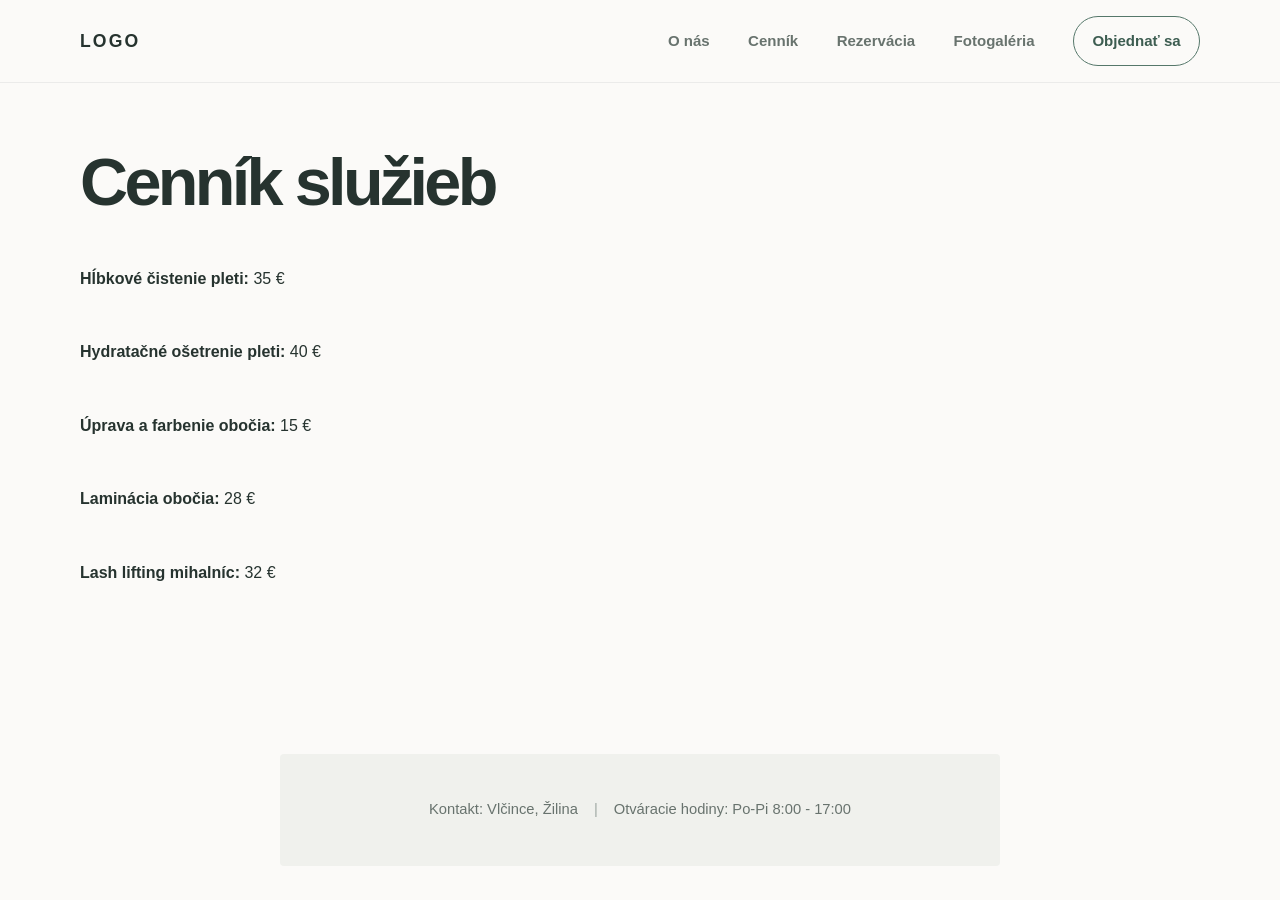
==== cennik.html @ 495a3561 "Rename Cenník to cennik.html" ====
<!DOCTYPE html>
<html lang="sk">
  <head>
    <meta charset="UTF-8" />
    <meta name="viewport" content="width=device-width, initial-scale=1.0" />
    <title>Cenník | Kozmetický salón</title>
    <link rel="stylesheet" href="styles.css" />
    <script src="script.js" defer></script>
  </head>
  <body>
    <header class="site-header">
      <div class="container header-inner">
        <a class="brand" href="index.html">LOGO</a>
        <button class="menu-toggle" type="button" aria-label="Otvoriť menu" aria-controls="site-nav" aria-expanded="false">
          <span></span><span></span><span></span>
        </button>
        <nav class="site-nav" id="site-nav" aria-label="Hlavná navigácia">
          <a href="o-nas.html">O nás</a>
          <a href="cennik.html">Cenník</a>
          <a href="rezervacia.html">Rezervácia</a>
          <a href="fotogaleria.html">Fotogaléria</a>
          <a class="nav-cta" href="rezervacia.html">Objednať sa</a>
        </nav>
      </div>
    </header>

    <main class="container" style="padding: 4rem 0;">
      <h1>Cenník služieb</h1>
      <div style="margin-top: 2rem; display: grid; gap: 1rem; max-width: 600px;">
        <p><strong>Hĺbkové čistenie pleti:</strong> 35 €</p>
        <p><strong>Hydratačné ošetrenie pleti:</strong> 40 €</p>
        <p><strong>Úprava a farbenie obočia:</strong> 15 €</p>
        <p><strong>Laminácia obočia:</strong> 28 €</p>
        <p><strong>Lash lifting mihalníc:</strong> 32 €</p>
      </div>
    </main>

    <footer class="contact container">
      <p>
        <span>Kontakt: Vlčince, Žilina</span>
        <span class="contact-divider" aria-hidden="true">|</span>
        <span>Otváracie hodiny: Po-Pi 8:00 - 17:00</span>
      </p>
    </footer>
  </body>
</html>
---- styles.css ----
:root {
  color-scheme: light;
  --page: #fbfaf8;
  --surface: #ffffff;
  --surface-muted: #f0f1ed;
  --text: #26332f;
  --muted: #68736e;
  --line: rgba(38, 51, 47, 0.12);
  --primary: #55776a;
  --primary-dark: #3d5d51;
  --accent: #d7e3da;
  --shadow: 0 18px 48px rgba(49, 66, 58, 0.1);
  --radius-lg: 26px;
  --radius-md: 18px;
  --container: 1120px;
}

* {
  box-sizing: border-box;
}

html {
  scroll-behavior: smooth;
}

body {
  min-width: 320px;
  margin: 0;
  background: var(--page);
  color: var(--text);
  font-family: Inter, "Segoe UI", Arial, sans-serif;
  line-height: 1.6;
}

a {
  color: inherit;
  text-decoration: none;
}

button {
  font: inherit;
}

.container {
  width: min(var(--container), calc(100% - 3rem));
  margin-inline: auto;
}

.site-header {
  position: sticky;
  top: 0;
  z-index: 10;
  border-bottom: 1px solid rgba(38, 51, 47, 0.07);
  background: rgba(251, 250, 248, 0.94);
  backdrop-filter: blur(14px);
}

.header-inner {
  display: flex;
  min-height: 82px;
  align-items: center;
  justify-content: space-between;
  gap: 2rem;
}

.brand {
  flex: 0 0 auto;
  font-size: 1.1rem;
  font-weight: 800;
  letter-spacing: 0.12em;
}

.site-nav {
  display: flex;
  align-items: center;
  gap: clamp(1.1rem, 3vw, 2.5rem);
}

.site-nav a {
  color: var(--muted);
  font-size: 0.94rem;
  font-weight: 600;
  transition: color 180ms ease, background-color 180ms ease, transform 180ms ease;
}

.site-nav a:hover,
.site-nav a:focus-visible {
  color: var(--primary-dark);
}

.site-nav .nav-cta {
  padding: 0.72rem 1.15rem;
  border: 1px solid var(--primary);
  border-radius: 999px;
  color: var(--primary-dark);
}

.site-nav .nav-cta:hover {
  background: var(--primary);
  color: #fff;
}

.menu-toggle {
  display: none;
  width: 44px;
  height: 44px;
  padding: 0.7rem;
  border: 1px solid var(--line);
  border-radius: 12px;
  background: var(--surface);
  cursor: pointer;
}

.menu-toggle span {
  display: block;
  height: 2px;
  margin: 4px 0;
  border-radius: 2px;
  background: var(--text);
  transition: transform 180ms ease, opacity 180ms ease;
}

.hero {
  padding-top: clamp(2rem, 5vw, 4rem);
}

.hero-visual {
  position: relative;
  display: grid;
  min-height: clamp(250px, 40vw, 400px);
  overflow: hidden;
  place-items: center;
  isolation: isolate;
  border: 1px solid rgba(85, 119, 106, 0.13);
  border-radius: var(--radius-lg);
  background:
    radial-gradient(ellipse at 18% 84%, rgba(234, 214, 197, 0.72), transparent 34%),
    radial-gradient(ellipse at 82% 18%, rgba(183, 205, 190, 0.78), transparent 36%),
    linear-gradient(125deg, #f1eee8 0%, #e8eee8 52%, #dce8df 100%);
  box-shadow: var(--shadow);
}

.hero-visual::before,
.hero-visual::after {
  position: absolute;
  z-index: -1;
  border: 1px solid rgba(255, 255, 255, 0.45);
  border-radius: 50%;
  content: "";
}

.hero-visual::before {
  width: clamp(250px, 37vw, 430px);
  aspect-ratio: 1;
  right: -3%;
  bottom: -62%;
  background: rgba(255, 255, 255, 0.2);
}

.hero-visual::after {
  width: clamp(180px, 25vw, 300px);
  aspect-ratio: 1;
  top: -50%;
  left: 3%;
  background: rgba(255, 255, 255, 0.18);
}

.hero-orb {
  position: absolute;
  z-index: -1;
  display: block;
  border-radius: 50%;
  background: rgba(255, 255, 255, 0.23);
}

.hero-orb-one {
  width: 86px;
  height: 86px;
  top: 18%;
  right: 20%;
}

.hero-orb-two {
  width: 46px;
  height: 46px;
  bottom: 20%;
  left: 23%;
}

.hero-copy {
  width: min(680px, calc(100% - 2rem));
  padding: 2rem 1rem;
  text-align: center;
}

h1 {
  margin: 0;
  font-size: clamp(2.3rem, 5.2vw, 4.25rem);
  font-weight: 600;
  letter-spacing: -0.055em;
  line-height: 1.06;
  text-wrap: balance;
}

.booking-action {
  display: flex;
  justify-content: center;
  padding: 1.35rem 0 0;
  scroll-margin-top: 110px;
}

.button {
  display: inline-flex;
  min-height: 50px;
  align-items: center;
  justify-content: center;
  padding: 0.75rem 1.5rem;
  border: 1px solid var(--primary);
  border-radius: 999px;
  background: var(--primary);
  box-shadow: 0 10px 24px rgba(61, 93, 81, 0.18);
  color: #fff;
  font-weight: 700;
  transition: background-color 180ms ease, box-shadow 180ms ease, transform 180ms ease;
}

.button:hover {
  transform: translateY(-2px);
  background: var(--primary-dark);
  box-shadow: 0 14px 28px rgba(61, 93, 81, 0.24);
}

.categories {
  padding-top: clamp(2.5rem, 5vw, 4.5rem);
  scroll-margin-top: 100px;
}

.category-grid {
  display: grid;
  grid-template-columns: repeat(3, minmax(0, 1fr));
  gap: clamp(1rem, 3vw, 2rem);
  scroll-margin-top: 110px;
}

.category-card {
  position: relative;
  min-width: 0;
  overflow: hidden;
  aspect-ratio: 1.12 / 1;
  border: 1px solid var(--line);
  border-radius: var(--radius-md);
  background: var(--surface-muted);
  box-shadow: 0 12px 30px rgba(49, 66, 58, 0.07);
  transition: box-shadow 220ms ease, transform 220ms ease;
}

.category-card:hover {
  transform: translateY(-4px);
  box-shadow: var(--shadow);
}

.category-art {
  position: absolute;
  inset: 0;
  background:
    radial-gradient(ellipse at 50% 30%, rgba(255, 255, 255, 0.72), transparent 34%),
    linear-gradient(145deg, #e8e4dc, #dce6de);
}

.category-art::before,
.category-art::after {
  position: absolute;
  border-radius: 50%;
  content: "";
}

.category-art::before {
  width: 52%;
  aspect-ratio: 1;
  top: 14%;
  left: 24%;
  border: 1px solid rgba(85, 119, 106, 0.22);
  background: rgba(255, 255, 255, 0.28);
}

.category-art::after {
  width: 70%;
  height: 38%;
  bottom: -8%;
  left: 15%;
  border-radius: 50% 50% 0 0;
  background: rgba(85, 119, 106, 0.12);
}

.category-brows .category-art {
  background:
    radial-gradient(ellipse at 52% 38%, rgba(255, 255, 255, 0.78), transparent 38%),
    linear-gradient(145deg, #eee6df, #e4ddd2);
}

.category-lashes .category-art {
  background:
    radial-gradient(ellipse at 50% 33%, rgba(255, 255, 255, 0.76), transparent 35%),
    linear-gradient(145deg, #e6e9e1, #d8e2dc);
}

.category-card h2 {
  position: absolute;
  inset: auto 0 0;
  z-index: 1;
  margin: 0;
  padding: 2.2rem 1rem 1rem;
  background: linear-gradient(transparent, rgba(38, 51, 47, 0.68));
  color: #fff;
  font-size: clamp(1rem, 2vw, 1.35rem);
  font-weight: 600;
  text-align: center;
}

.contact {
  display: flex;
  justify-content: center;
  padding-top: clamp(3rem, 7vw, 5.5rem);
  padding-bottom: 2rem;
}

.contact p {
  display: flex;
  width: min(720px, 100%);
  min-height: 112px;
  align-items: center;
  justify-content: center;
  gap: 0.55rem 1rem;
  margin: 0;
  padding: 1.5rem;
  border-radius: 4px;
  background: var(--surface-muted);
  color: var(--muted);
  font-size: 0.92rem;
  text-align: center;
}

.contact-divider {
  color: #a0aaa4;
}

a:focus-visible,
button:focus-visible {
  outline: 3px solid #90b4a1;
  outline-offset: 3px;
}

@media (max-width: 760px) {
  .container {
    width: min(var(--container), calc(100% - 2rem));
  }

  .header-inner {
    min-height: 70px;
  }

  .menu-toggle {
    display: block;
  }

  .site-nav {
    position: absolute;
    top: calc(100% + 0.5rem);
    right: 1rem;
    left: 1rem;
    display: none;
    align-items: stretch;
    gap: 0;
    padding: 0.55rem;
    border: 1px solid var(--line);
    border-radius: var(--radius-md);
    background: var(--surface);
    box-shadow: var(--shadow);
  }

  .site-nav.is-open {
    display: flex;
    flex-direction: column;
  }

  .site-nav a {
    padding: 0.8rem 0.85rem;
  }

  .site-nav .nav-cta {
    margin-top: 0.35rem;
    text-align: center;
  }

  .menu-toggle[aria-expanded="true"] span:first-child {
    transform: translateY(6px) rotate(45deg);
  }

  .menu-toggle[aria-expanded="true"] span:nth-child(2) {
    opacity: 0;
  }

  .menu-toggle[aria-expanded="true"] span:last-child {
    transform: translateY(-6px) rotate(-45deg);
  }
}

@media (max-width: 560px) {
  .hero {
    padding-top: 1.25rem;
  }

  .hero-visual {
    min-height: 280px;
  }

  .hero-copy {
    padding-inline: 0.25rem;
  }

  .category-grid {
    gap: 0.7rem;
  }

  .category-card {
    aspect-ratio: 0.8 / 1;
    border-radius: 14px;
  }

  .category-card h2 {
    padding: 2rem 0.35rem 0.75rem;
    font-size: 0.9rem;
  }

  .contact p {
    min-height: 0;
    flex-direction: column;
    gap: 0.2rem;
    padding: 1.25rem;
    font-size: 0.84rem;
  }

  .contact-divider {
    display: none;
  }
}

@media (prefers-reduced-motion: reduce) {
  *,
  *::before,
  *::after {
    scroll-behavior: auto !important;
    transition-duration: 0.01ms !important;
  }
}
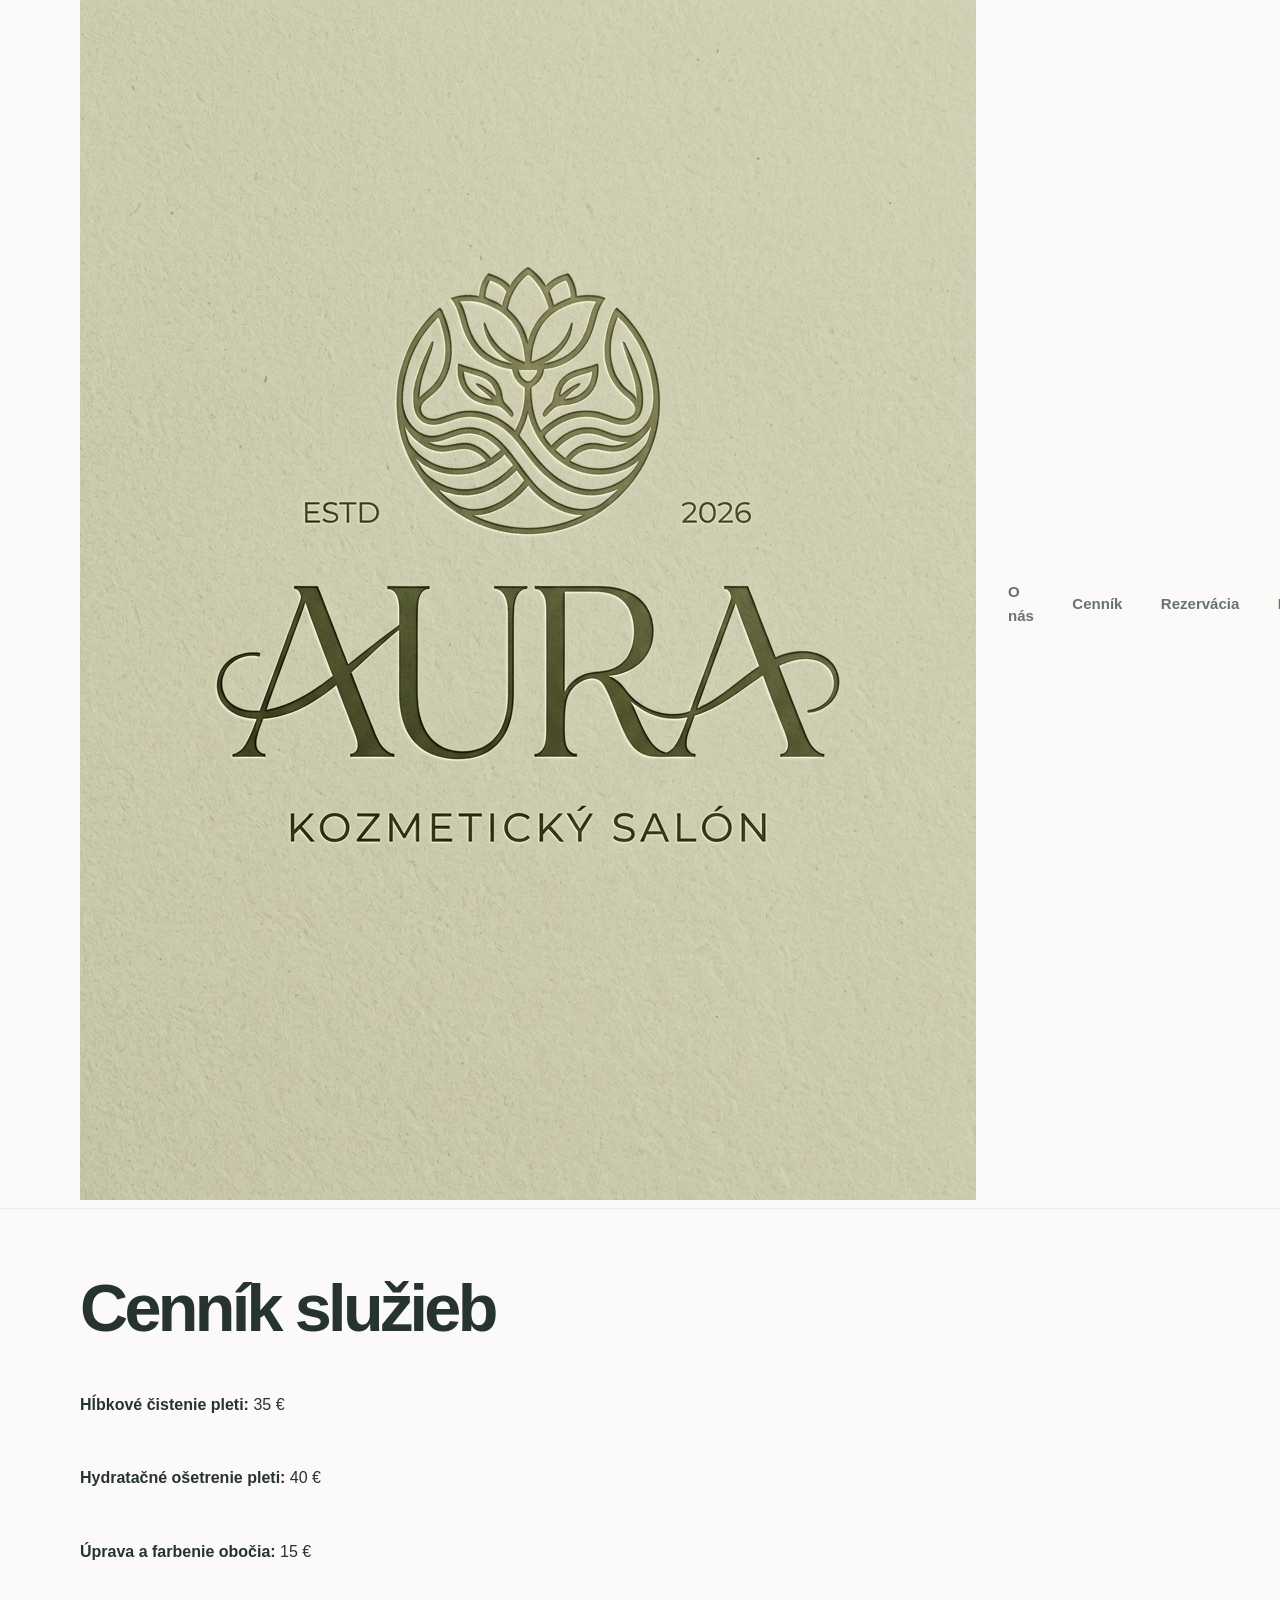
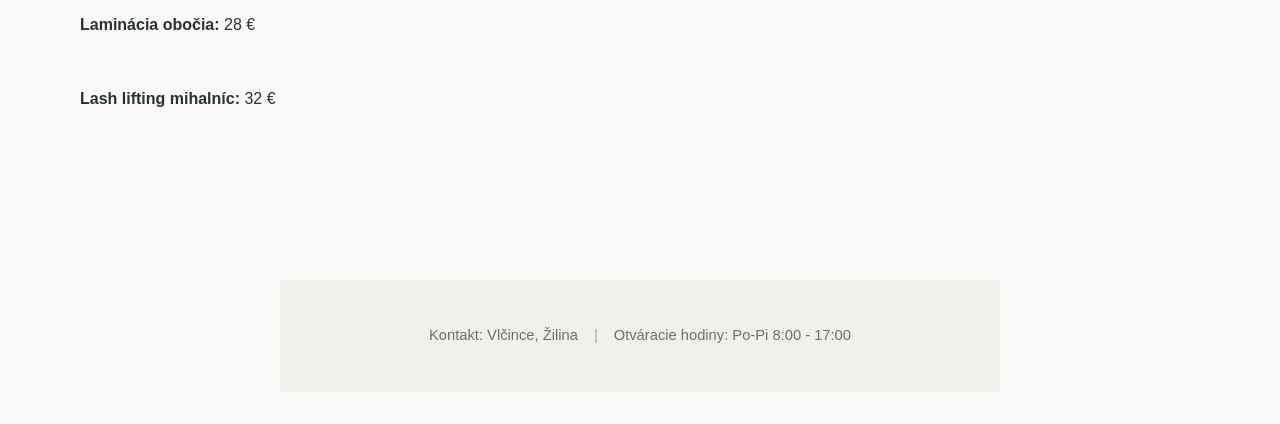
==== commit e1141fb3: "Update logo link with aria-label and image" ====
--- a/cennik.html
+++ b/cennik.html
@@ -10,7 +10,9 @@
   <body>
     <header class="site-header">
       <div class="container header-inner">
-        <a class="brand" href="index.html">LOGO</a>
+        <a class="brand" href="index.html" aria-label="AURA — úvodná stránka">
+  <img src="logo.jpg" alt="AURA Kozmetický salón" class="brand-logo" />
+</a>
         <button class="menu-toggle" type="button" aria-label="Otvoriť menu" aria-controls="site-nav" aria-expanded="false">
           <span></span><span></span><span></span>
         </button>
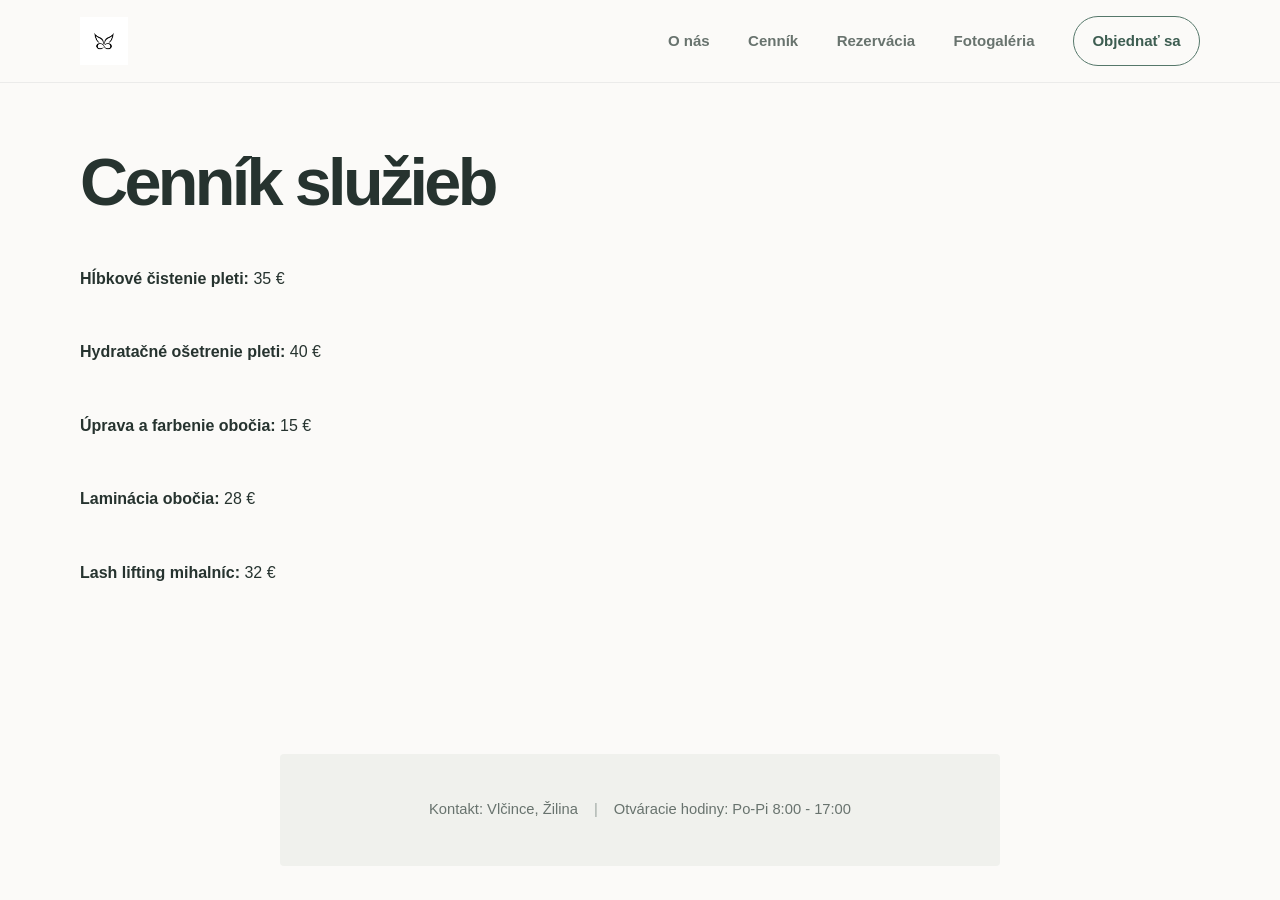
==== commit 36f1cb86: "Update header branding and logo in cennik.html" ====
--- a/cennik.html
+++ b/cennik.html
@@ -10,8 +10,8 @@
   <body>
     <header class="site-header">
       <div class="container header-inner">
-        <a class="brand" href="index.html" aria-label="AURA — úvodná stránka">
-  <img src="logo.jpg" alt="AURA Kozmetický salón" class="brand-logo" />
+        <a class="brand" href="index.html" aria-label="Kozmetický salón — úvodná stránka">
+  <img src="favicon.jpg" alt="Kozmetický salón" class="brand-logo" />
 </a>
         <button class="menu-toggle" type="button" aria-label="Otvoriť menu" aria-controls="site-nav" aria-expanded="false">
           <span></span><span></span><span></span>
--- a/styles.css
+++ b/styles.css
@@ -453,3 +453,8 @@
     transition-duration: 0.01ms !important;
   }
 }
+.brand-logo {
+  height: 48px;
+  width: auto;
+  display: block;
+}
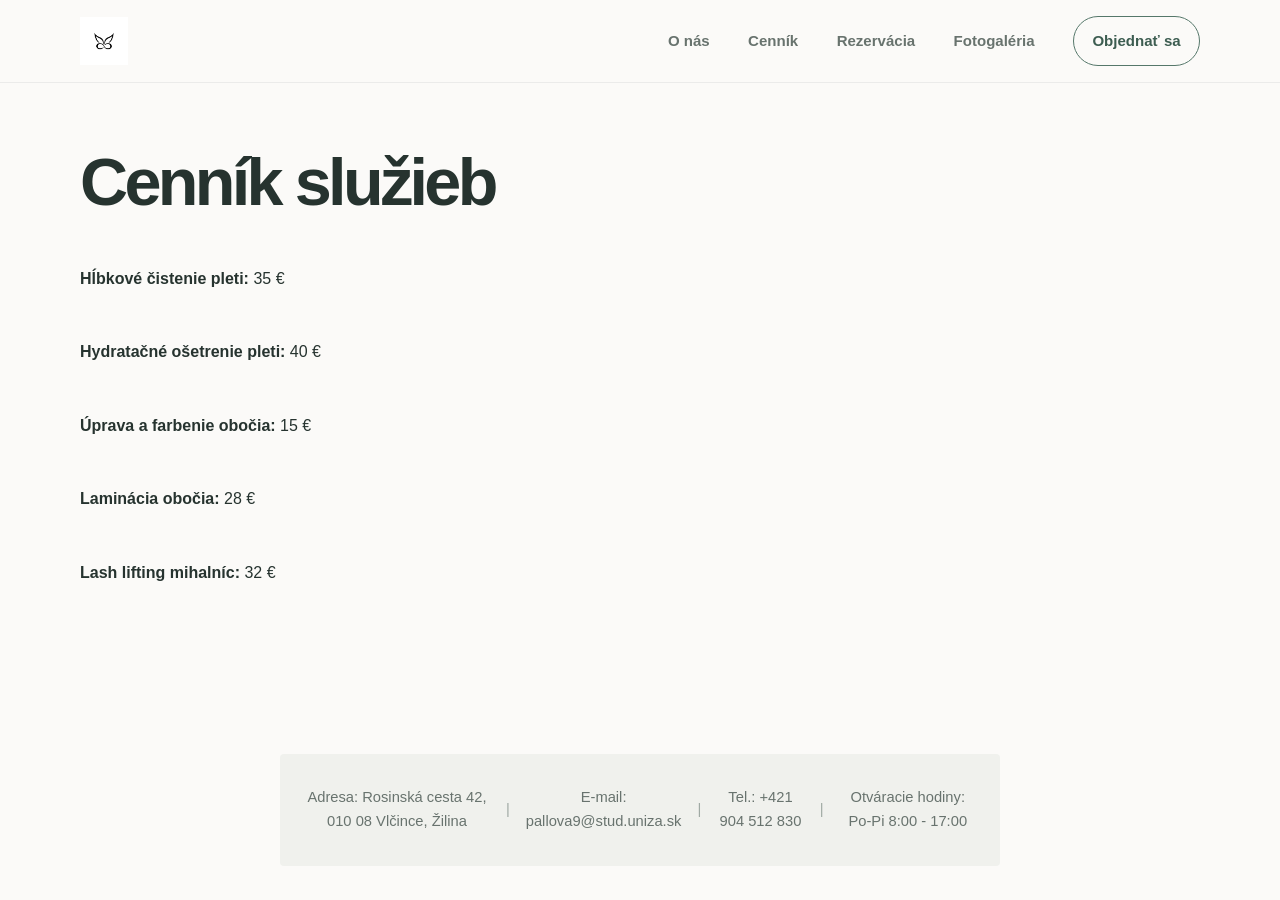
==== commit 37362336: "Revise footer contact details in cennik.html Updated contact information in footer." ====
--- a/cennik.html
+++ b/cennik.html
@@ -37,9 +37,13 @@
       </div>
     </main>
 
-    <footer class="contact container">
+    <footer class="contact container" id="kontakt">
       <p>
-        <span>Kontakt: Vlčince, Žilina</span>
+        <span>Adresa: Rosinská cesta 42, 010 08 Vlčince, Žilina</span>
+        <span class="contact-divider" aria-hidden="true">|</span>
+        <span>E-mail: <a href="mailto:pallova9@stud.uniza.sk">pallova9@stud.uniza.sk</a></span>
+        <span class="contact-divider" aria-hidden="true">|</span>
+        <span>Tel.: +421 904 512 830</span>
         <span class="contact-divider" aria-hidden="true">|</span>
         <span>Otváracie hodiny: Po-Pi 8:00 - 17:00</span>
       </p>
--- a/styles.css
+++ b/styles.css
@@ -134,9 +134,8 @@
   border: 1px solid rgba(85, 119, 106, 0.13);
   border-radius: var(--radius-lg);
   background:
-    radial-gradient(ellipse at 18% 84%, rgba(234, 214, 197, 0.72), transparent 34%),
-    radial-gradient(ellipse at 82% 18%, rgba(183, 205, 190, 0.78), transparent 36%),
-    linear-gradient(125deg, #f1eee8 0%, #e8eee8 52%, #dce8df 100%);
+    linear-gradient(rgba(255, 255, 255, 0.55), rgba(242, 245, 239, 0.65)),
+    url("img/hero.jpg") center / cover no-repeat;
   box-shadow: var(--shadow);
 }
 
@@ -458,3 +457,34 @@
   width: auto;
   display: block;
 }
+.hero-svg {
+  color: #4f6348;
+  max-width: 120px;
+  height: auto;
+  pointer-events: none;
+}
+.section-heading {
+  display: inline-flex;
+  align-items: center;
+  gap: 8px;
+}
+
+.heading-icon {
+  color: #4f6348;
+  flex-shrink: 0;
+}
+.category-skin .category-art {
+  background:
+    linear-gradient(rgba(255, 255, 255, 0.25), rgba(20, 28, 22, 0.35)),
+    url("img/plet.jpg") center / cover no-repeat;
+}
+.category-brows .category-art {
+  background:
+    linear-gradient(rgba(255, 255, 255, 0.25), rgba(20, 28, 22, 0.35)),
+    url("img/eyebrow.jpg") center / cover no-repeat;
+}
+.category-lashes .category-art {
+  background:
+    linear-gradient(rgba(255, 255, 255, 0.25), rgba(20, 28, 22, 0.35)),
+    url("img/lashes.jpg") center / cover no-repeat;
+}
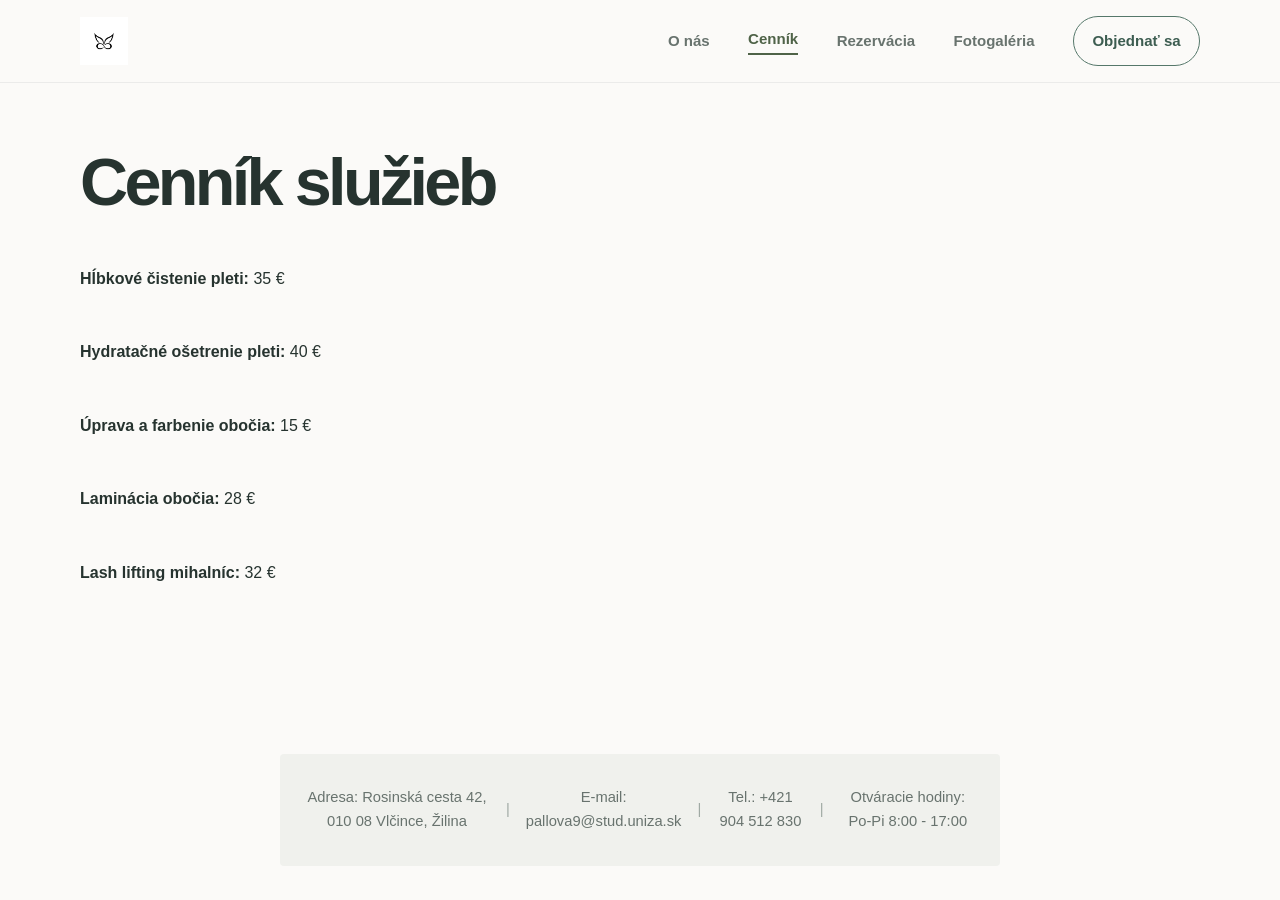
==== commit ba80d658: "Highlight 'Cenník' link as active in navigation" ====
--- a/cennik.html
+++ b/cennik.html
@@ -18,7 +18,7 @@
         </button>
         <nav class="site-nav" id="site-nav" aria-label="Hlavná navigácia">
           <a href="o-nas.html">O nás</a>
-          <a href="cennik.html">Cenník</a>
+          <a class="active" href="cennik.html">Cenník</a>
           <a href="rezervacia.html">Rezervácia</a>
           <a href="fotogaleria.html">Fotogaléria</a>
           <a class="nav-cta" href="rezervacia.html">Objednať sa</a>
--- a/styles.css
+++ b/styles.css
@@ -488,3 +488,22 @@
     linear-gradient(rgba(255, 255, 255, 0.25), rgba(20, 28, 22, 0.35)),
     url("img/lashes.jpg") center / cover no-repeat;
 }
+.about-photo {
+  margin-top: 1.75rem;
+  max-width: 680px;
+}
+
+.about-photo img {
+  display: block;
+  width: 100%;
+  max-height: 340px;
+  object-fit: cover;
+  border-radius: var(--radius-lg, 16px);
+  box-shadow: var(--shadow);
+}
+.site-nav a.active {
+  color: #4f6348;
+  font-weight: 600;
+  border-bottom: 2px solid #4f6348;
+  padding-bottom: 2px;
+}
